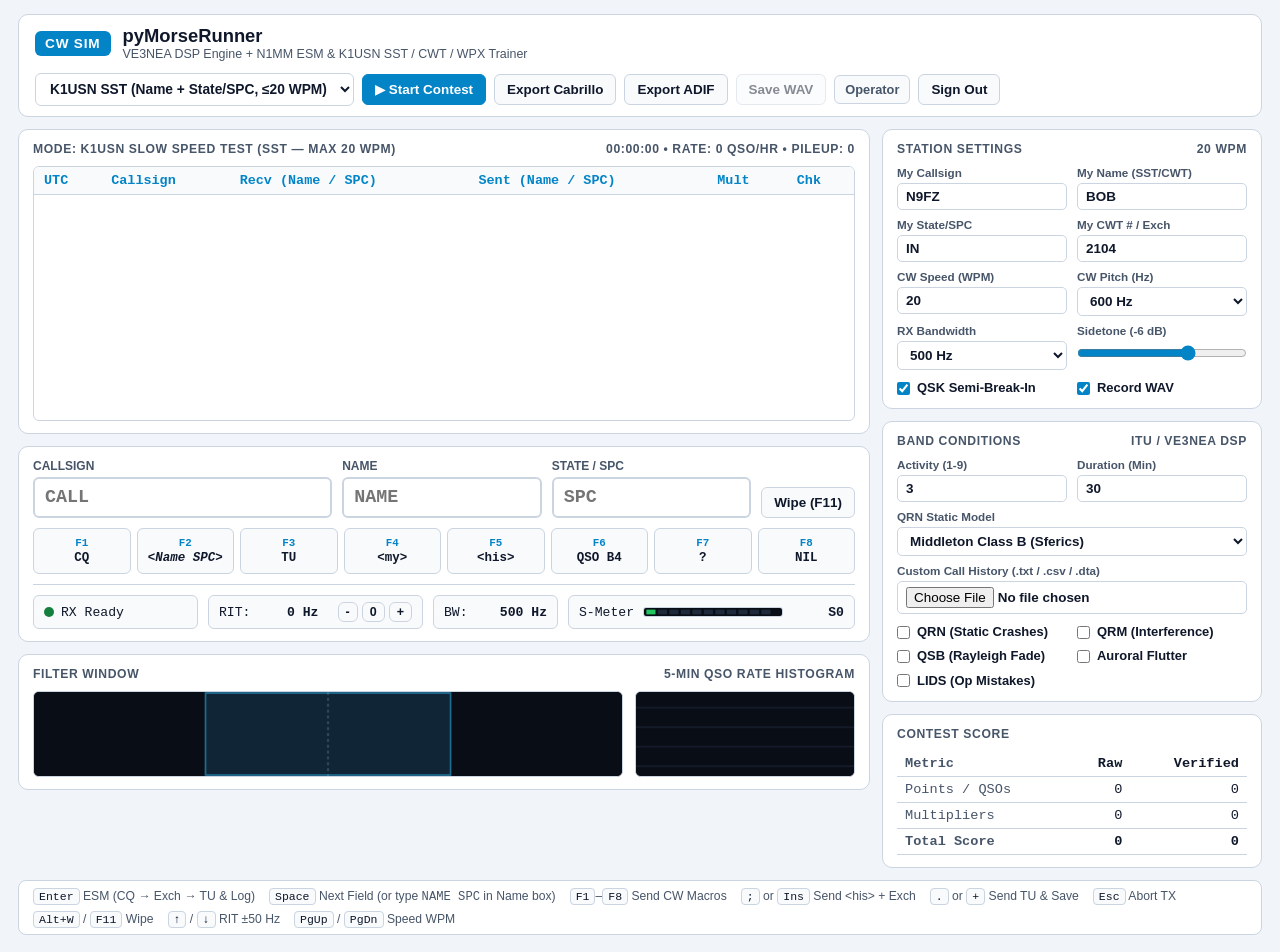
==== static/index.html @ 62ee760b "initial commit" ====
<!DOCTYPE html>
<html lang="en">
<head>
  <meta charset="UTF-8">
  <meta name="viewport" content="width=device-width, initial-scale=1.0">
  <meta name="color-scheme" content="light dark">
  <title>pyMorseRunner — CW &amp; K1USN SST Contest Simulator</title>
  <link rel="stylesheet" href="/static/style.css">
</head>
<body>
  <header class="app-header">
    <div class="brand-group">
      <span class="brand-badge">CW SIM</span>
      <div class="brand-title">
        <h1>pyMorseRunner</h1>
        <p>VE3NEA DSP Engine + N1MM ESM &amp; K1USN SST / CWT / WPX Trainer</p>
      </div>
    </div>

    <div class="header-controls">
      <label for="runModeSelect" class="sr-only">Contest Mode</label>
      <select id="runModeSelect" class="mode-select" aria-label="Contest Mode">
        <option value="rmSst" selected>K1USN SST (Name + State/SPC, &le;20 WPM)</option>
        <option value="rmCwt">CWops CWT (Name + Member# / SPC)</option>
        <option value="rmPileup">Pile-Up (Classic WPX: RST + Serial#)</option>
        <option value="rmSingle">Single Calls (RST + Serial#)</option>
        <option value="rmWpx">WPX Competition (Locked Conditions)</option>
        <option value="rmHst">IARU HST Competition</option>
      </select>

      <button id="runToggleBtn" type="button" class="btn btn-primary">&#9654; Start Contest</button>
      <button id="exportCabrilloBtn" type="button" class="btn" title="Download Cabrillo .log file">Export Cabrillo</button>
      <button id="exportAdifBtn" type="button" class="btn" title="Download ADIF .adi file for Mac loggers">Export ADIF</button>
      <button id="downloadWavBtn" type="button" class="btn" title="Download recorded session audio as WAV" disabled>Save WAV</button>
      <span id="userInfoChip" class="user-chip" title="Authenticated Operator">Operator</span>
      <a id="adminPortalLink" href="/admin" class="btn" hidden>Admin</a>
      <a href="/auth/logout" class="btn" title="Sign Out">Sign Out</a>
    </div>
  </header>

  <main class="workspace-grid">
    <!-- Left Column: Log, Entry Bar, F-Keys, Passband Visualizer -->
    <section class="left-column">
      <div class="panel">
        <div class="panel-title">
          <span id="activeModeLabel">Mode: K1USN Slow Speed Test (SST)</span>
          <span id="clockAndRateLabel">00:00:00 &bull; Rate: 0 QSO/hr &bull; Pileup: 0</span>
        </div>

        <div id="logContainer" class="log-container">
          <table class="log-table" aria-label="Contest QSO Log">
            <thead>
              <tr>
                <th>UTC</th>
                <th>Callsign</th>
                <th id="thRecv">Recv (Name / SPC)</th>
                <th id="thSent">Sent (Name / SPC)</th>
                <th>Mult</th>
                <th>Chk</th>
              </tr>
            </thead>
            <tbody id="logTableBody"></tbody>
          </table>
        </div>
      </div>

      <!-- Entry Bar & Function Keys -->
      <div class="panel">
        <div class="entry-bar">
          <div class="field-group">
            <label for="callInput">Callsign</label>
            <input id="callInput" type="text" maxlength="15" class="entry-input" autocomplete="off" spellcheck="false" placeholder="CALL">
          </div>
          <div class="field-group">
            <label id="labelExch1" for="exch1Input">Name</label>
            <input id="exch1Input" type="text" maxlength="12" class="entry-input" autocomplete="off" spellcheck="false" placeholder="NAME">
          </div>
          <div class="field-group">
            <label id="labelExch2" for="exch2Input">State / SPC</label>
            <input id="exch2Input" type="text" maxlength="10" class="entry-input" autocomplete="off" spellcheck="false" placeholder="SPC">
          </div>
          <div class="field-group">
            <button id="wipeBtn" type="button" class="btn" title="Wipe Entry (Alt+W / F11)">Wipe (F11)</button>
          </div>
        </div>

        <div class="fkey-grid" role="group" aria-label="CW Function Key Macros">
          <button type="button" class="fkey-btn" data-msg="msgCQ"><span>F1</span>CQ</button>
          <button type="button" class="fkey-btn" data-msg="msgNR"><span id="f2KeyLabel">F2</span><em id="f2KeyText">&lt;Exch&gt;</em></button>
          <button type="button" class="fkey-btn" data-msg="msgTU"><span>F3</span>TU</button>
          <button type="button" class="fkey-btn" data-msg="msgMyCall"><span>F4</span>&lt;my&gt;</button>
          <button type="button" class="fkey-btn" data-msg="msgHisCall"><span>F5</span>&lt;his&gt;</button>
          <button type="button" class="fkey-btn" data-msg="msgB4"><span>F6</span>QSO B4</button>
          <button type="button" class="fkey-btn" data-msg="msgQm"><span>F7</span>?</button>
          <button type="button" class="fkey-btn" data-msg="msgNil"><span>F8</span>NIL</button>
        </div>

        <div class="status-strip">
          <div class="status-pill">
            <span class="status-pill-left">
              <span id="txLed" class="tx-led"></span>
              <span id="trxStateText">RX Ready</span>
            </span>
          </div>
          <div class="status-pill">
            <span>RIT:<strong id="ritValueText" class="rit-text">0 Hz</strong></span>
            <span class="rit-btn-group">
              <button id="ritDownBtn" type="button" class="btn btn-xs" title="RIT Down (Down Arrow)">-</button>
              <button id="ritResetBtn" type="button" class="btn btn-xs" title="Clear RIT">0</button>
              <button id="ritUpBtn" type="button" class="btn btn-xs" title="RIT Up (Up Arrow)">+</button>
            </span>
          </div>
          <div class="status-pill">
            <span>BW:</span>
            <strong id="bwStatusText">500 Hz</strong>
          </div>
          <div class="status-pill" title="Receiver S-Meter (Signal Strength)">
            <span>S-Meter</span>
            <canvas id="smeterCanvas" class="smeter-canvas" width="120" height="10"></canvas>
            <strong id="smeterText" class="smeter-reading">S1</strong>
          </div>
        </div>
      </div>

      <!-- Passband Spectrum & Rate Histogram -->
      <div class="panel">
        <div class="panel-title">
          <span>Filter Window</span>
          <span>5-Min QSO Rate Histogram</span>
        </div>
        <div class="canvas-row">
          <canvas id="passbandCanvas" class="passband-canvas" width="560" height="86"></canvas>
          <canvas id="histoCanvas" class="histo-canvas" width="220" height="86"></canvas>
        </div>
      </div>
    </section>

    <!-- Right Column: Station Settings, Band Conditions, Score Table -->
    <aside class="right-column">
      <div class="panel">
        <div class="panel-title">
          <span>Station Settings</span>
          <span id="wpmQuickBadge">20 WPM</span>
        </div>
        <div class="settings-grid">
          <div class="setting-item">
            <label for="myCallInput">My Callsign</label>
            <input id="myCallInput" type="text" maxlength="15" value="N9FZ" spellcheck="false">
          </div>
          <div class="setting-item">
            <label for="myNameInput">My Name (SST/CWT)</label>
            <input id="myNameInput" type="text" maxlength="12" value="BOB" spellcheck="false">
          </div>
          <div class="setting-item">
            <label for="mySpcInput">My State/SPC</label>
            <input id="mySpcInput" type="text" maxlength="6" value="IN" spellcheck="false">
          </div>
          <div class="setting-item">
            <label for="myCwtInput">My CWT # / Exch</label>
            <input id="myCwtInput" type="text" maxlength="8" value="2104" spellcheck="false">
          </div>
          <div class="setting-item">
            <label for="wpmInput">CW Speed (WPM)</label>
            <input id="wpmInput" type="number" min="10" max="80" step="1" value="20">
          </div>
          <div class="setting-item">
            <label for="pitchSelect">CW Pitch (Hz)</label>
            <select id="pitchSelect">
              <option value="400">400 Hz</option>
              <option value="450">450 Hz</option>
              <option value="500">500 Hz</option>
              <option value="550">550 Hz</option>
              <option value="600" selected>600 Hz</option>
              <option value="650">650 Hz</option>
              <option value="700">700 Hz</option>
              <option value="750">750 Hz</option>
              <option value="800">800 Hz</option>
            </select>
          </div>
          <div class="setting-item">
            <label for="bwSelect">RX Bandwidth</label>
            <select id="bwSelect">
              <option value="150">150 Hz</option>
              <option value="200">200 Hz</option>
              <option value="250">250 Hz</option>
              <option value="300">300 Hz</option>
              <option value="350">350 Hz</option>
              <option value="400">400 Hz</option>
              <option value="450">450 Hz</option>
              <option value="500" selected>500 Hz</option>
              <option value="600">600 Hz</option>
            </select>
          </div>
          <div class="setting-item">
            <label for="monGainInput">Sidetone (<span id="monGainValText">-6 dB</span>)</label>
            <input id="monGainInput" type="range" min="-30" max="6" step="1" value="-6">
          </div>
        </div>
        <div class="checkbox-grid">
          <label class="check-label"><input id="qskCheck" type="checkbox" checked> QSK Semi-Break-In</label>
          <label class="check-label"><input id="recWavCheck" type="checkbox" checked> Record WAV</label>
        </div>
      </div>

      <div class="panel">
        <div class="panel-title">
          <span>Band Conditions</span>
          <span>ITU / VE3NEA DSP</span>
        </div>
        <div class="settings-grid">
          <div class="setting-item">
            <label for="activityInput">Activity (1-9)</label>
            <input id="activityInput" type="number" min="1" max="9" value="3">
          </div>
          <div class="setting-item">
            <label for="durationInput">Duration (Min)</label>
            <input id="durationInput" type="number" min="1" max="120" value="30">
          </div>
          <div class="setting-item full-width">
            <label for="qrnModelSelect">QRN Static Model</label>
            <select id="qrnModelSelect">
              <option value="middleton" selected>Middleton Class B (Sferics)</option>
              <option value="ve3nea">Classic VE3NEA</option>
            </select>
          </div>
          <div class="setting-item full-width">
            <label for="callHistoryFile">Custom Call History (.txt / .csv / .dta)</label>
            <input id="callHistoryFile" type="file" accept=".txt,.csv,.dta">
          </div>
        </div>
        <div class="checkbox-grid">
          <label class="check-label"><input id="qrnCheck" type="checkbox" unchecked> QRN (Static Crashes)</label>
          <label class="check-label"><input id="qrmCheck" type="checkbox" unchecked> QRM (Interference)</label>
          <label class="check-label"><input id="qsbCheck" type="checkbox" unchecked> QSB (Rayleigh Fade)</label>
          <label class="check-label"><input id="flutterCheck" type="checkbox" unchecked> Auroral Flutter</label>
          <label class="check-label"><input id="lidsCheck" type="checkbox" unchecked> LIDS (Op Mistakes)</label>
        </div>
      </div>

      <div class="panel">
        <div class="panel-title">
          <span>Contest Score</span>
          <span id="crcBadgeText"></span>
        </div>
        <table class="score-table" aria-label="Score Summary">
          <thead>
            <tr>
              <th>Metric</th>
              <th>Raw</th>
              <th>Verified</th>
            </tr>
          </thead>
          <tbody>
            <tr>
              <td>Points / QSOs</td>
              <td id="rawPtsCell">0</td>
              <td id="valPtsCell">0</td>
            </tr>
            <tr>
              <td>Multipliers</td>
              <td id="rawMulCell">0</td>
              <td id="valMulCell">0</td>
            </tr>
            <tr>
              <td><strong>Total Score</strong></td>
              <td id="rawScoreCell"><strong>0</strong></td>
              <td id="valScoreCell"><strong>0</strong></td>
            </tr>
          </tbody>
        </table>
      </div>
    </aside>
  </main>

  <footer class="shortcuts-bar">
    <span><kbd>Enter</kbd> ESM (CQ &rarr; Exch &rarr; TU &amp; Log)</span>
    <span><kbd>Space</kbd> Next Field (or type <code>NAME SPC</code> in Name box)</span>
    <span><kbd>F1</kbd>&ndash;<kbd>F8</kbd> Send CW Macros</span>
    <span><kbd>;</kbd> or <kbd>Ins</kbd> Send &lt;his&gt; + Exch</span>
    <span><kbd>.</kbd> or <kbd>+</kbd> Send TU &amp; Save</span>
    <span><kbd>Esc</kbd> Abort TX</span>
    <span><kbd>Alt+W</kbd> / <kbd>F11</kbd> Wipe</span>
    <span><kbd>&uarr;</kbd> / <kbd>&darr;</kbd> RIT &plusmn;50 Hz</span>
    <span><kbd>PgUp</kbd> / <kbd>PgDn</kbd> Speed WPM</span>
  </footer>

  <script src="/static/dsp.js"></script>
  <script src="/static/contest.js"></script>
  <script src="/static/ui.js"></script>
</body>
</html>
---- static/style.css ----
/* pyMorseRunner — Modern Light/Dark Responsive Stylesheet */
:root {
  color-scheme: light dark;

  --bg-canvas: light-dark(#f1f5f9, #0b1120);
  --bg-surface: light-dark(#ffffff, #111827);
  --bg-elevated: light-dark(#f8fafc, #1e293b);
  --bg-input: light-dark(#ffffff, #0f172a);
  --border-subtle: light-dark(#cbd5e1, #334155);
  --border-focus: light-dark(#0284c7, #38bdf8);

  --text-primary: light-dark(#0f172a, #f8fafc);
  --text-secondary: light-dark(#475569, #94a3b8);
  --text-muted: light-dark(#64748b, #64748b);

  --accent: light-dark(#0284c7, #38bdf8);
  --accent-hover: light-dark(#0369a1, #0ea5e9);
  --accent-contrast: light-dark(#ffffff, #082f49);

  --green: light-dark(#15803d, #22c55e);
  --amber: light-dark(#b45309, #f59e0b);
  --red: light-dark(#b91c1c, #ef4444);

  --scrollbar-thumb: light-dark(#94a3b8, #475569);
  --scrollbar-track: light-dark(#e2e8f0, #0f172a);

  accent-color: var(--accent);
  font-family: -apple-system, BlinkMacSystemFont, "SF Pro Text", "Segoe UI", Roboto, sans-serif;
}

* {
  box-sizing: border-box;
  margin: 0;
  padding: 0;
}

.sr-only {
  position: absolute;
  width: 1px;
  height: 1px;
  padding: 0;
  margin: -1px;
  overflow: hidden;
  clip: rect(0, 0, 0, 0);
  white-space: nowrap;
  border: 0;
}

body {
  background-color: var(--bg-canvas);
  color: var(--text-primary);
  min-height: 100vh;
  display: flex;
  flex-direction: column;
  padding: 14px 18px;
  gap: 12px;
  overflow-x: hidden;
}

/* Header */
.app-header {
  display: flex;
  align-items: center;
  justify-content: space-between;
  flex-wrap: wrap;
  gap: 12px;
  background: var(--bg-surface);
  border: 1px solid var(--border-subtle);
  border-radius: 10px;
  padding: 10px 16px;
}

.brand-group {
  display: flex;
  align-items: center;
  gap: 12px;
}

.brand-badge {
  background: var(--accent);
  color: var(--accent-contrast);
  font-weight: 800;
  font-size: 0.85rem;
  letter-spacing: 0.06em;
  padding: 5px 10px;
  border-radius: 6px;
}

.brand-title h1 {
  font-size: 1.15rem;
  font-weight: 700;
}

.brand-title p {
  font-size: 0.78rem;
  color: var(--text-secondary);
}

.header-controls {
  display: flex;
  align-items: center;
  flex-wrap: wrap;
  gap: 8px;
}

.mode-select {
  background: var(--bg-input);
  color: var(--text-primary);
  border: 1px solid var(--border-subtle);
  border-radius: 6px;
  padding: 7px 10px;
  font-size: 0.86rem;
  font-weight: 600;
}

.btn {
  background: var(--bg-elevated);
  color: var(--text-primary);
  border: 1px solid var(--border-subtle);
  border-radius: 6px;
  padding: 7px 12px;
  font-size: 0.84rem;
  font-weight: 600;
  cursor: pointer;
  white-space: nowrap;
  transition: background-color 0.12s ease, border-color 0.12s ease;
}

.btn:hover:not(:disabled) {
  border-color: var(--accent);
}

.btn:disabled {
  opacity: 0.5;
  cursor: not-allowed;
}

.btn-primary {
  background: var(--accent);
  color: var(--accent-contrast);
  border-color: var(--accent);
}

.btn-primary:hover:not(:disabled) {
  background: var(--accent-hover);
}

.btn-danger {
  background: var(--red);
  color: #ffffff;
  border-color: var(--red);
}

/* Main Grid */
.workspace-grid {
  display: grid;
  grid-template-columns: minmax(0, 1fr) 380px;
  gap: 12px;
  flex: 1;
  min-width: 0;
}

@media (max-width: 1080px) {
  .workspace-grid {
    grid-template-columns: minmax(0, 1fr);
  }
}

.left-column,
.right-column {
  display: flex;
  flex-direction: column;
  gap: 12px;
  min-width: 0;
}

.panel {
  background: var(--bg-surface);
  border: 1px solid var(--border-subtle);
  border-radius: 10px;
  padding: 12px 14px;
  min-width: 0;
  overflow: hidden;
}

.panel-title {
  font-size: 0.76rem;
  font-weight: 700;
  text-transform: uppercase;
  letter-spacing: 0.05em;
  color: var(--text-secondary);
  margin-bottom: 10px;
  display: flex;
  align-items: center;
  justify-content: space-between;
  gap: 8px;
  font-variant-numeric: tabular-nums;
}

/* Log Table (RichEdit1 equivalent) */
.log-container {
  height: 255px;
  overflow-y: auto;
  border: 1px solid var(--border-subtle);
  border-radius: 6px;
  background: var(--bg-input);
  scrollbar-color: var(--scrollbar-thumb) var(--scrollbar-track);
}

@supports not (scrollbar-color: auto) {
  .log-container::-webkit-scrollbar {
    width: 10px;
    height: 10px;
  }
  .log-container::-webkit-scrollbar-thumb {
    background: var(--scrollbar-thumb);
  }
  .log-container::-webkit-scrollbar-track {
    background: var(--scrollbar-track);
  }
}

.log-table {
  width: 100%;
  border-collapse: collapse;
  font-family: "SF Mono", "Menlo", "Consolas", monospace;
  font-size: 0.84rem;
  font-variant-numeric: tabular-nums;
}

.log-table th {
  position: sticky;
  top: 0;
  background: var(--bg-elevated);
  color: var(--accent);
  text-align: left;
  padding: 6px 10px;
  border-bottom: 1px solid var(--border-subtle);
  font-weight: 700;
}

.log-table td {
  padding: 5px 10px;
  border-bottom: 1px solid var(--border-subtle);
  white-space: nowrap;
}

.err-badge {
  color: var(--red);
  font-weight: 700;
}

.ok-badge {
  color: var(--green);
  font-weight: 700;
}

/* Entry Fields & N1MM / MorseRunner Controls */
.entry-bar {
  display: grid;
  grid-template-columns: minmax(0, 1.5fr) minmax(0, 1fr) minmax(0, 1fr) auto;
  gap: 10px;
  align-items: end;
}

.field-group {
  display: flex;
  flex-direction: column;
  gap: 4px;
  min-width: 0;
}

.field-group label {
  font-size: 0.75rem;
  font-weight: 700;
  color: var(--text-secondary);
  text-transform: uppercase;
}

.entry-input {
  background: var(--bg-input);
  color: var(--text-primary);
  border: 2px solid var(--border-subtle);
  border-radius: 6px;
  padding: 8px 10px;
  font-family: "SF Mono", "Menlo", "Consolas", monospace;
  font-size: 1.15rem;
  font-weight: 700;
  text-transform: uppercase;
  width: 100%;
  min-width: 0;
}

.entry-input:focus {
  outline: none;
  border-color: var(--border-focus);
}

/* Function Keys F1-F8 Bar */
.fkey-grid {
  display: grid;
  grid-template-columns: repeat(8, minmax(0, 1fr));
  gap: 6px;
  margin-top: 10px;
}

@media (max-width: 720px) {
  .fkey-grid {
    grid-template-columns: repeat(4, minmax(0, 1fr));
  }
}

.fkey-btn {
  background: var(--bg-elevated);
  color: var(--text-primary);
  border: 1px solid var(--border-subtle);
  border-radius: 6px;
  padding: 8px 4px;
  font-family: "SF Mono", "Menlo", monospace;
  font-size: 0.78rem;
  font-weight: 700;
  cursor: pointer;
  text-align: center;
  min-width: 0;
}

.fkey-btn:hover {
  border-color: var(--accent);
  background: var(--bg-input);
}

.fkey-btn span {
  display: block;
  font-size: 0.68rem;
  color: var(--accent);
  margin-bottom: 2px;
}

/* Status Strip — Static Fixed-Width Pills (No Layout Shift) */
.status-strip {
  display: grid;
  grid-template-columns: 165px 215px 125px 1fr;
  align-items: center;
  gap: 10px;
  margin-top: 10px;
  padding-top: 10px;
  border-top: 1px solid var(--border-subtle);
  font-family: "SF Mono", "Menlo", monospace;
  font-size: 0.82rem;
  font-variant-numeric: tabular-nums;
}

@media (max-width: 820px) {
  .status-strip {
    grid-template-columns: 1fr 1fr;
  }
}

.status-pill {
  background: var(--bg-elevated);
  border: 1px solid var(--border-subtle);
  border-radius: 6px;
  padding: 5px 10px;
  display: flex;
  align-items: center;
  justify-content: space-between;
  gap: 8px;
  height: 34px;
  white-space: nowrap;
  overflow: hidden;
}

.status-pill-left {
  display: inline-flex;
  align-items: center;
  gap: 7px;
}

.rit-text {
  display: inline-block;
  width: 68px;
  text-align: right;
}

.rit-btn-group {
  display: inline-flex;
  gap: 4px;
}

.btn-xs {
  padding: 2px 7px;
  font-size: 0.78rem;
  line-height: 1.2;
}

.tx-led {
  width: 10px;
  height: 10px;
  flex-shrink: 0;
  border-radius: 50%;
  background: var(--green);
  display: inline-block;
}

.tx-led.transmitting {
  background: var(--red);
  box-shadow: 0 0 8px var(--red);
}

/* S-Meter Bar inside Fixed Status Pill */
.smeter-canvas {
  flex: 1;
  height: 10px;
  min-width: 64px;
  max-width: 140px;
  background: var(--bg-input);
  border: 1px solid var(--border-subtle);
  border-radius: 3px;
  display: block;
}

.smeter-reading {
  width: 52px;
  text-align: right;
  font-weight: 700;
  flex-shrink: 0;
}

/* Passband & Rate Canvas */
.canvas-row {
  display: grid;
  grid-template-columns: minmax(0, 1fr) 220px;
  gap: 12px;
}

@media (max-width: 768px) {
  .canvas-row {
    grid-template-columns: minmax(0, 1fr);
  }
}

.passband-canvas,
.histo-canvas {
  width: 100%;
  height: 86px;
  background: #090d16;
  border: 1px solid var(--border-subtle);
  border-radius: 6px;
  display: block;
}

/* Settings Controls in Right Column (Prevent Any Overflow) */
.settings-grid {
  display: grid;
  grid-template-columns: minmax(0, 1fr) minmax(0, 1fr);
  gap: 8px 10px;
  min-width: 0;
}

.setting-item {
  display: flex;
  flex-direction: column;
  gap: 4px;
  min-width: 0;
}

.setting-item.full-width {
  grid-column: 1 / -1;
}

.setting-item label {
  font-size: 0.73rem;
  color: var(--text-secondary);
  font-weight: 600;
  white-space: nowrap;
  overflow: hidden;
  text-overflow: ellipsis;
}

.setting-item input[type="text"],
.setting-item input[type="number"],
.setting-item input[type="file"],
.setting-item select {
  background: var(--bg-input);
  color: var(--text-primary);
  border: 1px solid var(--border-subtle);
  border-radius: 5px;
  padding: 5px 8px;
  font-size: 0.84rem;
  font-weight: 600;
  width: 100%;
  min-width: 0;
  max-width: 100%;
}

.setting-item input[type="range"] {
  width: 100%;
  min-width: 0;
  max-width: 100%;
  margin-top: 4px;
}

.checkbox-grid {
  display: grid;
  grid-template-columns: minmax(0, 1fr) minmax(0, 1fr);
  gap: 8px 10px;
  margin-top: 10px;
}

.check-label {
  display: flex;
  align-items: center;
  gap: 7px;
  font-size: 0.81rem;
  font-weight: 600;
  cursor: pointer;
  min-width: 0;
  line-height: 1.25;
}

.check-label input[type="checkbox"] {
  flex-shrink: 0;
}

/* Score Table */
.score-table {
  width: 100%;
  border-collapse: collapse;
  font-family: "SF Mono", "Menlo", monospace;
  font-size: 0.85rem;
  font-variant-numeric: tabular-nums;
}

.score-table th,
.score-table td {
  padding: 5px 8px;
  border-bottom: 1px solid var(--border-subtle);
  text-align: right;
}

.score-table th:first-child,
.score-table td:first-child {
  text-align: left;
  color: var(--text-secondary);
}

/* Shortcuts Footer */
.shortcuts-bar {
  display: flex;
  flex-wrap: wrap;
  gap: 8px 14px;
  font-size: 0.76rem;
  color: var(--text-secondary);
  background: var(--bg-surface);
  border: 1px solid var(--border-subtle);
  border-radius: 8px;
  padding: 8px 14px;
}

.shortcuts-bar kbd {
  background: var(--bg-elevated);
  border: 1px solid var(--border-subtle);
  border-radius: 4px;
  padding: 1px 5px;
  font-family: "SF Mono", monospace;
  font-size: 0.72rem;
  color: var(--text-primary);
}

/* Login Front Page & VE3NEA Tribute / MPL-2.0 License */
.login-body {
  justify-content: center;
  align-items: center;
  padding: 24px 16px;
}

.login-shell {
  width: 100%;
  max-width: 680px;
}

.login-card {
  padding: 28px 30px;
  display: flex;
  flex-direction: column;
  gap: 18px;
}

.login-brand {
  display: flex;
  align-items: center;
  gap: 14px;
}

.login-brand h1 {
  font-size: 1.55rem;
  font-weight: 800;
}

.login-subtitle {
  font-size: 0.88rem;
  color: var(--text-secondary);
  margin-top: 2px;
}

.login-lead {
  font-size: 0.94rem;
  line-height: 1.55;
  color: var(--text-primary);
}

.login-actions {
  display: flex;
  flex-direction: column;
  gap: 8px;
}

.btn-login-full {
  display: inline-flex;
  justify-content: center;
  align-items: center;
  gap: 8px;
  width: 100%;
  padding: 12px 18px;
  font-size: 1rem;
  text-decoration: none;
  text-align: center;
}

[hidden] {
  display: none !important;
}

.login-alert {
  padding: 10px 14px;
  border-radius: 6px;
  font-size: 0.85rem;
  font-weight: 600;
  border: 1px solid var(--border-subtle);
}

.login-alert-error {
  background: rgba(239, 68, 68, 0.14);
  border-color: var(--red);
  color: var(--text-primary);
}

.login-alert-ok {
  background: rgba(34, 197, 94, 0.14);
  border-color: var(--green);
  color: var(--text-primary);
}

.login-divider {
  border: none;
  border-top: 1px solid var(--border-subtle);
}

.tribute-box {
  background: var(--bg-elevated);
  border: 1px solid var(--border-subtle);
  border-left: 4px solid var(--accent);
  border-radius: 8px;
  padding: 14px 16px;
  display: flex;
  flex-direction: column;
  gap: 8px;
}

.tribute-title {
  font-size: 0.92rem;
  font-weight: 700;
  color: var(--accent);
}

.tribute-box p {
  font-size: 0.84rem;
  line-height: 1.5;
  color: var(--text-secondary);
}

.tribute-box a {
  color: var(--accent);
  text-decoration: none;
  font-weight: 600;
}

.tribute-box a:hover {
  text-decoration: underline;
}

.license-box {
  background: var(--bg-input);
  border: 1px solid var(--border-subtle);
  border-radius: 8px;
  padding: 12px 14px;
  display: flex;
  flex-direction: column;
  gap: 8px;
}

.license-header {
  display: flex;
  align-items: center;
  justify-content: space-between;
  gap: 8px;
}

.license-header h3 {
  font-size: 0.8rem;
  font-weight: 700;
  text-transform: uppercase;
  letter-spacing: 0.04em;
  color: var(--text-secondary);
}

.license-text {
  font-family: "SF Mono", "Menlo", monospace;
  font-size: 0.74rem;
  line-height: 1.45;
  color: var(--text-secondary);
  white-space: pre-wrap;
}

/* Header User Chip & Admin Dashboard */
.user-chip {
  font-size: 0.8rem;
  font-weight: 600;
  color: var(--text-secondary);
  background: var(--bg-elevated);
  border: 1px solid var(--border-subtle);
  border-radius: 6px;
  padding: 6px 10px;
}

.admin-main {
  display: flex;
  flex-direction: column;
  gap: 14px;
  flex: 1;
}

.admin-stats-grid {
  display: grid;
  grid-template-columns: repeat(4, minmax(0, 1fr));
  gap: 12px;
}

@media (max-width: 820px) {
  .admin-stats-grid {
    grid-template-columns: repeat(2, minmax(0, 1fr));
  }
}

.stat-card {
  display: flex;
  flex-direction: column;
  gap: 6px;
}

.stat-label {
  font-size: 0.75rem;
  font-weight: 700;
  text-transform: uppercase;
  color: var(--text-secondary);
}

.stat-value {
  font-size: 1.6rem;
  font-weight: 800;
  font-variant-numeric: tabular-nums;
  color: var(--accent);
}

.admin-table-wrap {
  overflow-x: auto;
  border: 1px solid var(--border-subtle);
  border-radius: 8px;
  background: var(--bg-input);
}

.admin-table td {
  vertical-align: top;
  padding: 10px 12px;
  font-size: 0.8rem;
  line-height: 1.45;
}

.meta-line {
  font-size: 0.76rem;
  color: var(--text-secondary);
}

.meta-lbl {
  font-weight: 700;
  color: var(--text-primary);
}

.badge-pill {
  display: inline-block;
  font-size: 0.68rem;
  font-weight: 700;
  padding: 2px 7px;
  border-radius: 999px;
  background: var(--bg-elevated);
  border: 1px solid var(--border-subtle);
  color: var(--text-secondary);
  margin: 2px 4px 2px 0;
}

.badge-accent {
  background: var(--accent);
  color: var(--accent-contrast);
  border-color: var(--accent);
}

.badge-success {
  background: rgba(34, 197, 94, 0.18);
  color: var(--green);
  border-color: var(--green);
}

.badge-danger {
  background: rgba(239, 68, 68, 0.18);
  color: var(--red);
  border-color: var(--red);
}

.admin-btn-group {
  display: flex;
  flex-direction: column;
  gap: 5px;
}

a.btn {
  text-decoration: none;
  display: inline-flex;
  align-items: center;
}
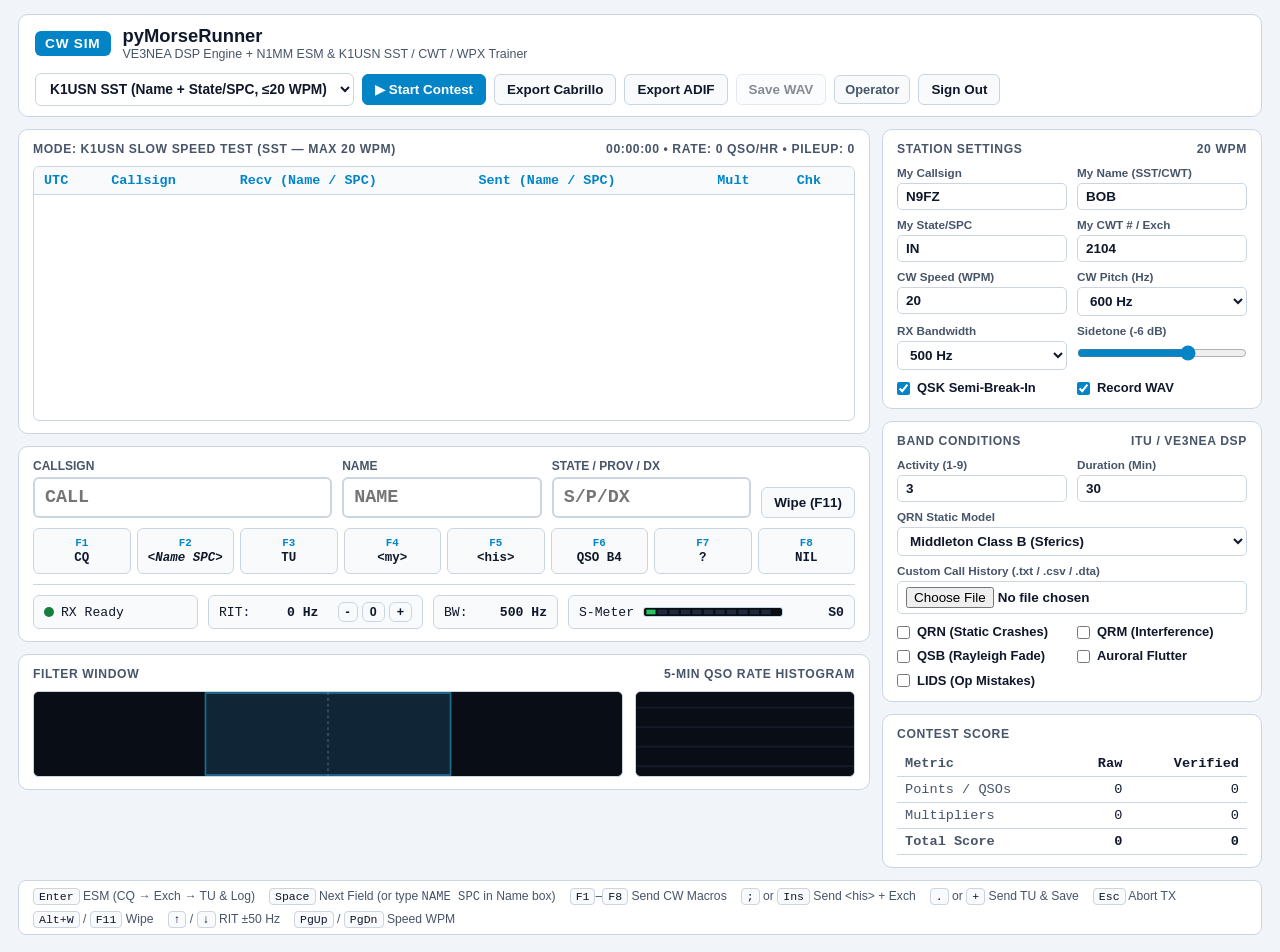
==== commit 901b49c6: "Model realistic K1USN SST caller WPM distribution (main cluster, 5+ WPM newcomers, and fast outliers" ====
--- a/static/index.html
+++ b/static/index.html
@@ -161,7 +161,7 @@
           </div>
           <div class="setting-item">
             <label for="wpmInput">CW Speed (WPM)</label>
-            <input id="wpmInput" type="number" min="10" max="80" step="1" value="20">
+            <input id="wpmInput" type="number" min="5" max="80" step="1" value="20">
           </div>
           <div class="setting-item">
             <label for="pitchSelect">CW Pitch (Hz)</label>
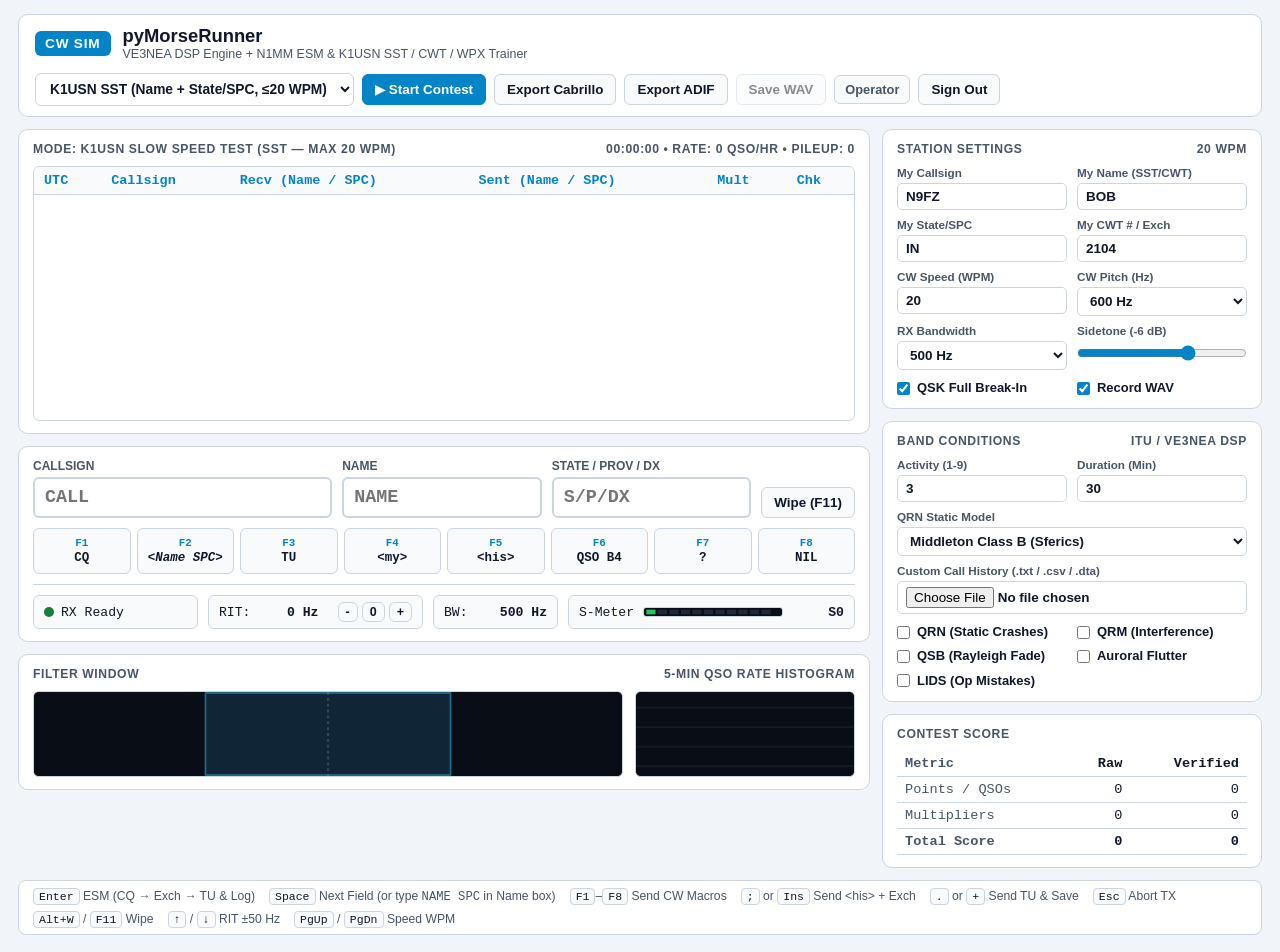
==== commit 902603a1: "Persist per-user station settings (server + localStorage) and add true Full Break-In (QSK)" ====
--- a/static/index.html
+++ b/static/index.html
@@ -197,7 +197,7 @@
           </div>
         </div>
         <div class="checkbox-grid">
-          <label class="check-label"><input id="qskCheck" type="checkbox" checked> QSK Semi-Break-In</label>
+          <label class="check-label"><input id="qskCheck" type="checkbox" checked> QSK Full Break-In</label>
           <label class="check-label"><input id="recWavCheck" type="checkbox" checked> Record WAV</label>
         </div>
       </div>
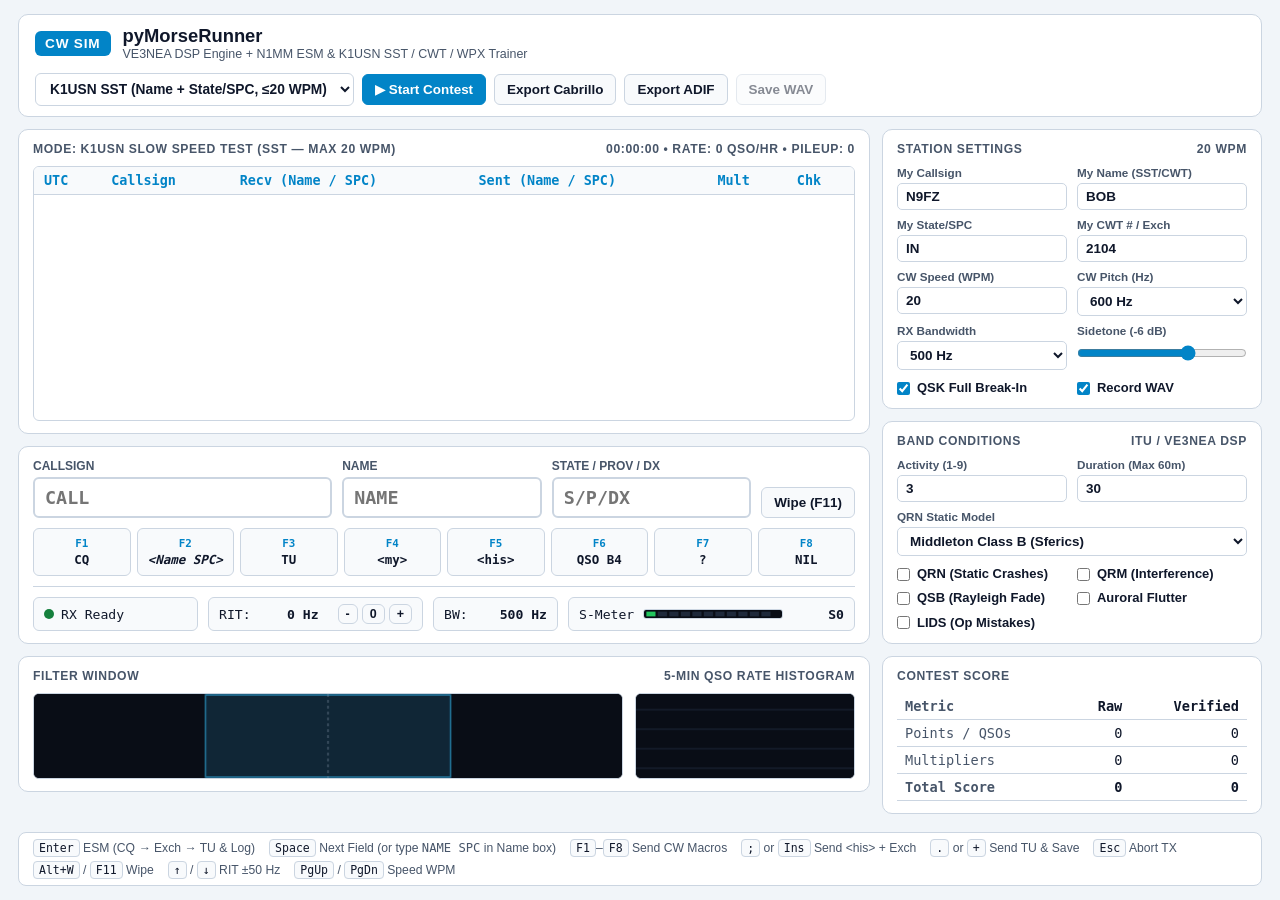
==== commit a1afeb0c: "Make simulator public, protect /admin with Auth0, track CF/XFF visitor telemetry, remove file upload" ====
--- a/static/index.html
+++ b/static/index.html
@@ -5,7 +5,7 @@
   <meta name="viewport" content="width=device-width, initial-scale=1.0">
   <meta name="color-scheme" content="light dark">
   <title>pyMorseRunner — CW &amp; K1USN SST Contest Simulator</title>
-  <link rel="stylesheet" href="/static/style.css">
+  <link rel="stylesheet" href="/static/style.css?v=20261117e">
 </head>
 <body>
   <header class="app-header">
@@ -32,9 +32,9 @@
       <button id="exportCabrilloBtn" type="button" class="btn" title="Download Cabrillo .log file">Export Cabrillo</button>
       <button id="exportAdifBtn" type="button" class="btn" title="Download ADIF .adi file for Mac loggers">Export ADIF</button>
       <button id="downloadWavBtn" type="button" class="btn" title="Download recorded session audio as WAV" disabled>Save WAV</button>
-      <span id="userInfoChip" class="user-chip" title="Authenticated Operator">Operator</span>
+      <span id="userInfoChip" class="user-chip" title="Authenticated Operator" hidden>Operator</span>
       <a id="adminPortalLink" href="/admin" class="btn" hidden>Admin</a>
-      <a href="/auth/logout" class="btn" title="Sign Out">Sign Out</a>
+      <a id="signOutLink" href="/auth/logout" class="btn" title="Sign Out" hidden>Sign Out</a>
     </div>
   </header>
 
@@ -213,8 +213,8 @@
             <input id="activityInput" type="number" min="1" max="9" value="3">
           </div>
           <div class="setting-item">
-            <label for="durationInput">Duration (Min)</label>
-            <input id="durationInput" type="number" min="1" max="120" value="30">
+            <label for="durationInput">Duration (Max 60m)</label>
+            <input id="durationInput" type="number" min="1" max="60" value="30">
           </div>
           <div class="setting-item full-width">
             <label for="qrnModelSelect">QRN Static Model</label>
@@ -222,10 +222,6 @@
               <option value="middleton" selected>Middleton Class B (Sferics)</option>
               <option value="ve3nea">Classic VE3NEA</option>
             </select>
-          </div>
-          <div class="setting-item full-width">
-            <label for="callHistoryFile">Custom Call History (.txt / .csv / .dta)</label>
-            <input id="callHistoryFile" type="file" accept=".txt,.csv,.dta">
           </div>
         </div>
         <div class="checkbox-grid">
@@ -284,8 +280,8 @@
     <span><kbd>PgUp</kbd> / <kbd>PgDn</kbd> Speed WPM</span>
   </footer>
 
-  <script src="/static/dsp.js"></script>
-  <script src="/static/contest.js"></script>
-  <script src="/static/ui.js"></script>
+  <script src="/static/dsp.js?v=20261117e"></script>
+  <script src="/static/contest.js?v=20261117e"></script>
+  <script src="/static/ui.js?v=20261117e"></script>
 </body>
 </html>
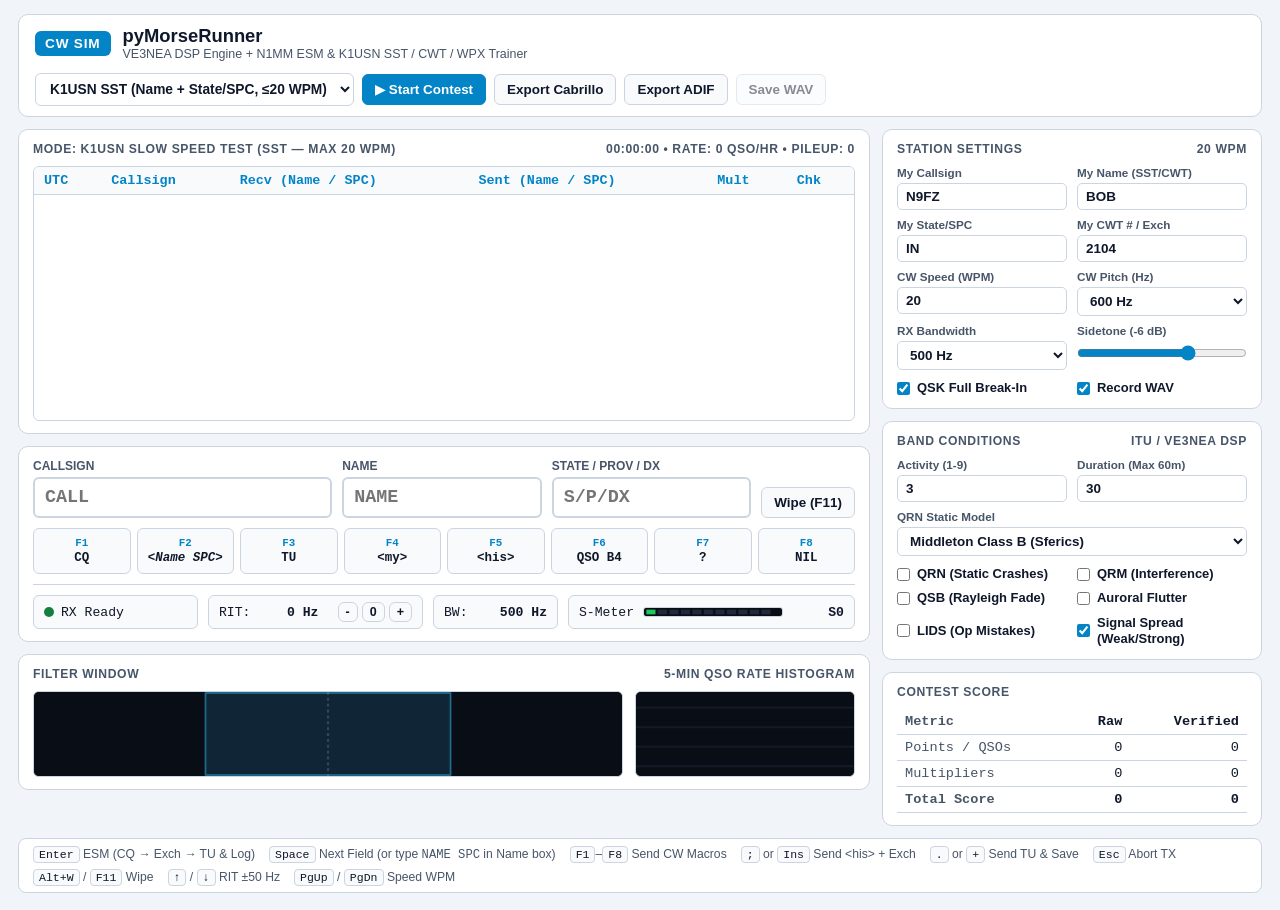
==== commit 5f9d920a: "Cap pileup size to Activity setting and add Signal Spread band condition for weak/strong stations" ====
--- a/static/index.html
+++ b/static/index.html
@@ -5,7 +5,7 @@
   <meta name="viewport" content="width=device-width, initial-scale=1.0">
   <meta name="color-scheme" content="light dark">
   <title>pyMorseRunner — CW &amp; K1USN SST Contest Simulator</title>
-  <link rel="stylesheet" href="/static/style.css?v=20261117e">
+  <link rel="stylesheet" href="/static/style.css?v=20261118a">
 </head>
 <body>
   <header class="app-header">
@@ -230,6 +230,7 @@
           <label class="check-label"><input id="qsbCheck" type="checkbox" unchecked> QSB (Rayleigh Fade)</label>
           <label class="check-label"><input id="flutterCheck" type="checkbox" unchecked> Auroral Flutter</label>
           <label class="check-label"><input id="lidsCheck" type="checkbox" unchecked> LIDS (Op Mistakes)</label>
+          <label class="check-label"><input id="sigSpreadCheck" type="checkbox" checked> Signal Spread (Weak/Strong)</label>
         </div>
       </div>
 
@@ -280,8 +281,8 @@
     <span><kbd>PgUp</kbd> / <kbd>PgDn</kbd> Speed WPM</span>
   </footer>
 
-  <script src="/static/dsp.js?v=20261117e"></script>
-  <script src="/static/contest.js?v=20261117e"></script>
-  <script src="/static/ui.js?v=20261117e"></script>
+  <script src="/static/dsp.js?v=20261118a"></script>
+  <script src="/static/contest.js?v=20261118a"></script>
+  <script src="/static/ui.js?v=20261118a"></script>
 </body>
 </html>
